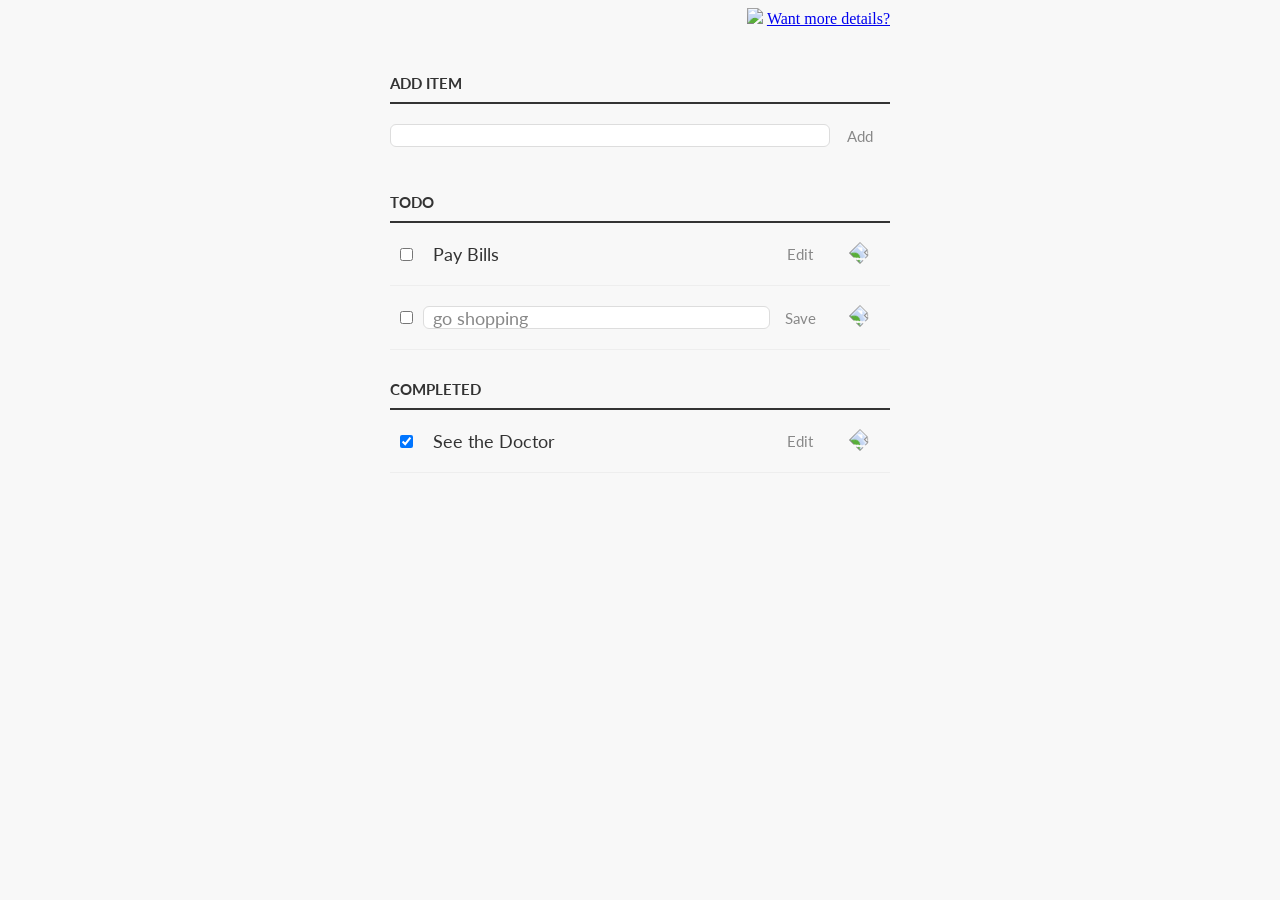
==== index.html @ 11dc644f "refactor: p.2.5 HTML Line-Wrapping: split long line of code" ====
<!DOCTYPE html>
<html>
  <HEAD>
    <title>Todo App</title>
    <link href="https://fonts.googleapis.com/css?family=Lato:300,400,700" 
          rel="stylesheet">
    <link rel="stylesheet" href="style.css" media="screen" 
          charset="utf-8">
  </HEAD>
  <body>
    <div class="aaa">
      <img src="./eisenhower-matrix.jpg">
      <a class="more_inf" 
         href="https://goal-life.com/page/method/matrix-eisenhower">
         Want more details?</a>
    </div>
    <div class="centered-main-page-element">
      <p id="topsectionforaddingelementtolist">
        <label for="new-task">Add Item</label>
        <div class="task-row-wrapper">
          <input id="new-task"class="task" type="text">
          <button>Add</button>
        </div>
      </p>
      <h3>Todo</h3>
      <ul id="incompletetasks">
        <li><input type="checkbox">
          <label class="task">Pay Bills</label>
          <input type="text">
          <button class="edit">Edit</button>
          <button class="delete"><img src="./remove.svg"></button>
        </li>
        <li class="editmode">
          <input type="checkbox">
          <label class="task">Go Shopping</label>
          <input type="text" value="go shopping" class="task">
          <button class="edit">Save</button>
          <button class="delete"><img src="./remove.svg"></button>
        </li>
      </ul>
      <h3>Completed</h3>
      <ul id="completed-tasks">
        <li>
          <input type="checkbox" checked>
          <label class="task">See the Doctor</label>
          <input type="text" class="task">
          <button class="edit">Edit</button>
          <button class="delete"><img src="./remove.svg"></button>
        </li>
      </ul>
    </div>
    <script src="app.js"></script>
  </body>
</html>
---- style.css ----
/* Basic Style */
body {
  background-color: #f8f8f8;
  color: #333;
  font-family: Lato, sans-serif;
}

.aaa {
  width: 500px;
  margin: 0 auto;
  display: block;
  text-align: right;
}

.aaa img {
  width: 100%;
}

.aaa .more_inf {
  font-family: fantasy, cursive;
}

@media (max-width:768px) {
  .aaa {
    text-align: center;
  }
}

.centered-main-page-element {
  display: block;
  width: 500px;
  margin: 0 auto 0;
}

.task {
  width: 56%;
  display: inline-block;
  flex-grow: 1
}

.task-row-wrapper {
  display: flex;
}

ul {
  margin:0;
  padding: 0px;
}

li, h3 {
  list-style:none;
}

input,button{
  outline:none;
}

button {
  background: none;
  border: 0px;
  color: #888;
  font-size: 15px;
  width: 60px;
  font-family: Lato, sans-serif;
  cursor: pointer;
}

button:hover {
  color: #3a3A3a;
}

/* Heading */
h3,
label[for="new-task"] {
  color: #333;
  font-weight: 700;
  font-size: 15px;
  border-bottom: 2px solid #333;
  padding: 30px 0 10px;
  margin: 0;
  text-transform: uppercase;
}

input[type="text"] {
  margin: 0;
  font-size: 18px;
  line-height: 18px;
  height: 21px;
  padding: 0 9px;
  border: 1px solid #dDd;
  background: #FFF;
  border-radius: 6px;
  font-family: Lato, sans-serif;
  color: #888;
}

input[type="text"]:focus {
  color: #333;
}

/* New Task */
label[for="new-task"] {
  display: block;
  margin: 0 0 20px;
}

input#new-task {
  width: 318px;
}

p > button:hover {
  color: #0FC57C;
}

/* Task list */
li {
  overflow: hidden;
  padding: 20px 0;
  border-bottom: 1px solid #eee;

  display: flex;
  justify-content: space-between;
  align-items: center;
}

li > * {
  vertical-align: middle;
}

li > input[type="checkbox"] {
  margin: 0 10px;
}

li > label {
  padding-left: 10px;
  box-sizing: border-box;
  font-size: 18px;
  width: 226px;
}

li >    input[type="text"] {
  width: 226px
}

li > button.delete:hover {
  color: #CF2323;
}

button.delete img {
  height: 2em;
  transform: rotateZ(45deg);
  transition: transform 200ms ease-in;
}

button.delete img:hover {
  transform: rotateZ(0);
}

/* Completed */
ul#completed-tasks label {
  text-decoration: line-through
  color: #888;
}

/* Edit Task */
ul li input[type="text"] {
  display:none
}

ul li.editmode input[type="text"] {
  display:inline-block;
  width:224px
}

ul li.editmode label {
  display:none;
}
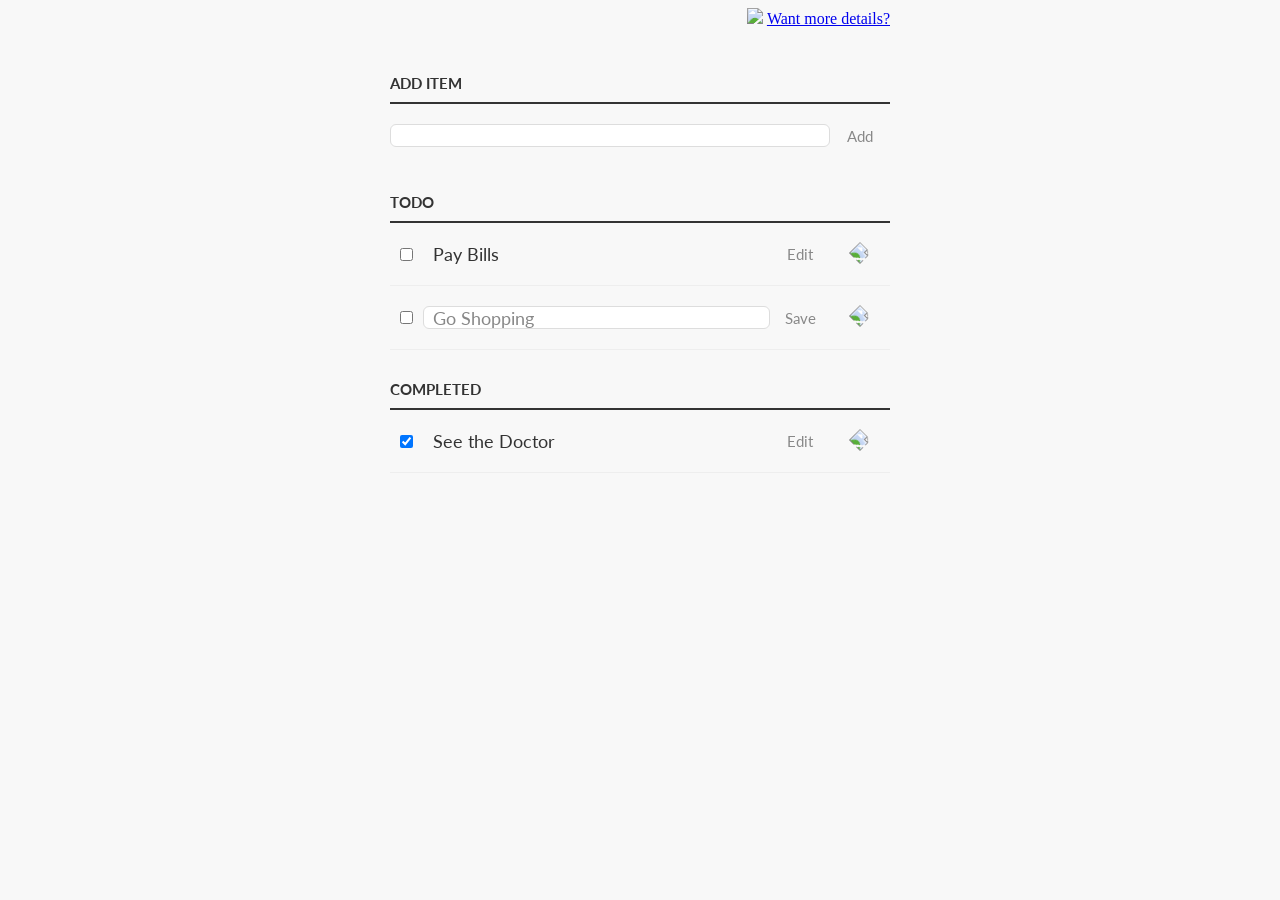
==== commit a505d25b: "refactor: p.1.1-advanced Semantics: changed app structure with semantic elements" ====
--- a/index.html
+++ b/index.html
@@ -7,48 +7,51 @@
     <link rel="stylesheet" href="style.css" media="screen" 
           charset="utf-8">
   </HEAD>
-  <body>
-    <div class="aaa">
-      <img src="./eisenhower-matrix.jpg">
-      <a class="more_inf" 
-         href="https://goal-life.com/page/method/matrix-eisenhower">
-         Want more details?</a>
-    </div>
-    <div class="centered-main-page-element">
-      <p id="topsectionforaddingelementtolist">
-        <label for="new-task">Add Item</label>
+  <body class="page">
+    <header class="matrix">
+      <img src="./eisenhower-matrix.jpg" class="picture">
+      <a class="more-inf" 
+         href="https://goal-life.com/page/method/matrix-eisenhower">Want more details?</a>
+    </header>
+    <main class="tasks-table">
+      <section id="add-task">
+        <label for="new-task" class="lbl lbl-new-task">Add Item</label>
         <div class="task-row-wrapper">
-          <input id="new-task"class="task" type="text">
-          <button>Add</button>
+          <input id="new-task" class="task input-text" type="text">
+          <button class="btn">Add</button>
         </div>
-      </p>
-      <h3>Todo</h3>
-      <ul id="incompletetasks">
-        <li><input type="checkbox">
-          <label class="task">Pay Bills</label>
-          <input type="text">
-          <button class="edit">Edit</button>
-          <button class="delete"><img src="./remove.svg"></button>
-        </li>
-        <li class="editmode">
-          <input type="checkbox">
-          <label class="task">Go Shopping</label>
-          <input type="text" value="go shopping" class="task">
-          <button class="edit">Save</button>
-          <button class="delete"><img src="./remove.svg"></button>
-        </li>
-      </ul>
-      <h3>Completed</h3>
-      <ul id="completed-tasks">
-        <li>
-          <input type="checkbox" checked>
-          <label class="task">See the Doctor</label>
-          <input type="text" class="task">
-          <button class="edit">Edit</button>
-          <button class="delete"><img src="./remove.svg"></button>
-        </li>
-      </ul>
-    </div>
+      </section>
+      <section>
+        <h3 class="section-header">Todo</h3>
+        <ul id="incomplete-tasks" class="controls">
+          <li class="list-item"><input type="checkbox" class="input-checkbox">
+            <label class="lbl task">Pay Bills</label>
+            <input type="text" class="input-text">
+            <button class="btn edit">Edit</button>
+            <button class="btn delete"><img src="./remove.svg" class="picture"></button>
+          </li>
+          <li class="edit-mode list-item">
+            <input type="checkbox" class="input-checkbox">
+            <label class="lbl task">Go Shopping</label>
+            <input type="text" value="Go Shopping" class="task input-text">
+            <button class="btn edit">Save</button>
+            <button class="btn delete"><img src="./remove.svg" class="picture"></button>
+          </li>
+        </ul>
+      </section>
+      <section>
+        <h3 class="section-header">Completed</h3>
+        <ul id="completed-tasks" class="controls">
+          <li class="list-item">
+            <input type="checkbox" class="input-checkbox" checked>
+            <label class="lbl task">See the Doctor</label>
+            <input type="text" class="task input-text">
+            <button class="btn edit">Edit</button>
+            <button class="btn delete"><img src="./remove.svg" class="picture"></button>
+          </li>
+        </ul>
+      </section>
+    </main>
     <script src="app.js"></script>
   </body>
 </html>
--- a/style.css
+++ b/style.css
@@ -1,32 +1,39 @@
 /* Basic Style */
-body {
+.page {
   background-color: #f8f8f8;
   color: #333;
   font-family: Lato, sans-serif;
 }
 
-.aaa {
+header,
+main,
+section {
+  margin: 0;
+  padding: 0;
+}
+
+.matrix {
   width: 500px;
   margin: 0 auto;
   display: block;
   text-align: right;
 }
 
-.aaa img {
+.matrix .picture {
   width: 100%;
 }
 
-.aaa .more_inf {
+.matrix .more-inf {
   font-family: fantasy, cursive;
 }
 
 @media (max-width:768px) {
-  .aaa {
+  .matrix {
     text-align: center;
   }
 }
 
-.centered-main-page-element {
+.tasks-table {
   display: block;
   width: 500px;
   margin: 0 auto 0;
@@ -35,27 +42,30 @@
 .task {
   width: 56%;
   display: inline-block;
-  flex-grow: 1
+  flex-grow: 1;
 }
 
 .task-row-wrapper {
   display: flex;
 }
 
-ul {
-  margin:0;
+.controls {
+  margin: 0;
   padding: 0px;
 }
 
-li, h3 {
-  list-style:none;
+.list-item,
+.section-header {
+  list-style: none;
 }
 
-input,button{
-  outline:none;
+.input-checkbox,
+.input-text,
+.btn{
+  outline: none;
 }
 
-button {
+.btn {
   background: none;
   border: 0px;
   color: #888;
@@ -65,13 +75,13 @@
   cursor: pointer;
 }
 
-button:hover {
+.btn:hover {
   color: #3a3A3a;
 }
 
 /* Heading */
-h3,
-label[for="new-task"] {
+.section-header,
+.lbl-new-task {
   color: #333;
   font-weight: 700;
   font-size: 15px;
@@ -81,39 +91,42 @@
   text-transform: uppercase;
 }
 
-input[type="text"] {
+.input-text {
   margin: 0;
   font-size: 18px;
   line-height: 18px;
   height: 21px;
   padding: 0 9px;
-  border: 1px solid #dDd;
-  background: #FFF;
+  border: 1px solid #ddd;
+  background: #fff;
   border-radius: 6px;
   font-family: Lato, sans-serif;
   color: #888;
 }
 
-input[type="text"]:focus {
+.input-text:focus {
   color: #333;
 }
 
 /* New Task */
-label[for="new-task"] {
+.lbl-new-task {
   display: block;
   margin: 0 0 20px;
 }
 
-input#new-task {
+#new-task {
   width: 318px;
 }
 
-p > button:hover {
-  color: #0FC57C;
+#add-task {
+  margin: 16px 0;
+}
+#add-task > .btn:hover {
+  color: #0fc57c;
 }
 
 /* Task list */
-li {
+.list-item {
   overflow: hidden;
   padding: 20px 0;
   border-bottom: 1px solid #eee;
@@ -123,55 +136,55 @@
   align-items: center;
 }
 
-li > * {
+.list-item > * {
   vertical-align: middle;
 }
 
-li > input[type="checkbox"] {
+.list-item > .input-checkbox {
   margin: 0 10px;
 }
 
-li > label {
+.list-item > .lbl {
   padding-left: 10px;
   box-sizing: border-box;
   font-size: 18px;
   width: 226px;
 }
 
-li >    input[type="text"] {
-  width: 226px
+.list-item >    .input-text {
+  width: 226px;
 }
 
-li > button.delete:hover {
-  color: #CF2323;
+.list-item > .btn.delete:hover {
+  color: #cf2323;
 }
 
-button.delete img {
+.btn.delete .picture {
   height: 2em;
   transform: rotateZ(45deg);
   transition: transform 200ms ease-in;
 }
 
-button.delete img:hover {
+.btn.delete .picture:hover {
   transform: rotateZ(0);
 }
 
 /* Completed */
-ul#completed-tasks label {
+.controls#completed-tasks .lbl {
   text-decoration: line-through
   color: #888;
 }
 
 /* Edit Task */
-ul li input[type="text"] {
-  display:none
+.controls .list-item .input-text {
+  display: none;
 }
 
-ul li.editmode input[type="text"] {
-  display:inline-block;
-  width:224px
+.controls .list-item.edit-mode .input-text {
+  display: inline-block;
+  width: 224px;
 }
 
-ul li.editmode label {
-  display:none;
+.controls .list-item.edit-mode .lbl {
+  display: none;
 }
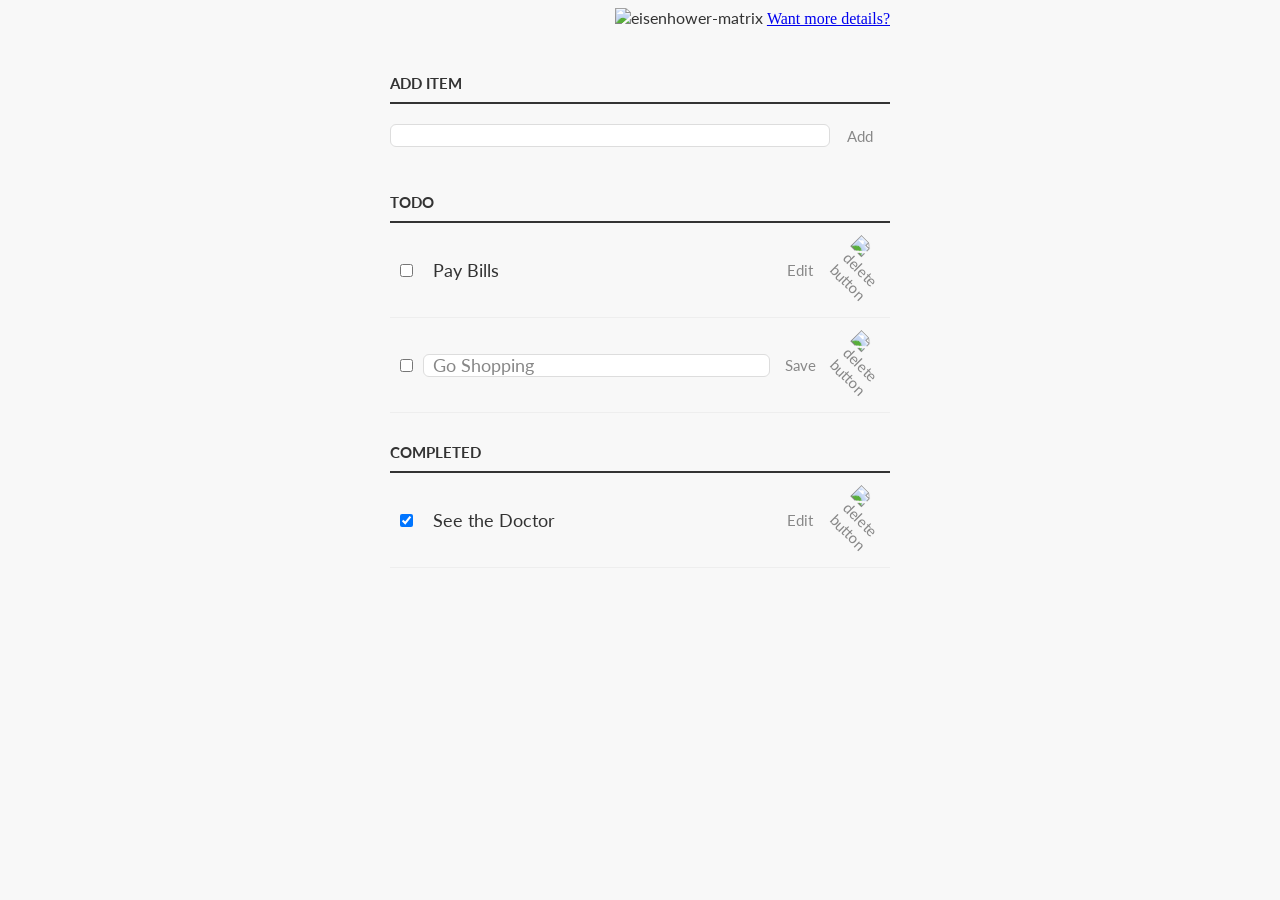
==== commit 54cca202: "fix: p.1.2-advanced: add missed alt for pictures" ====
--- a/index.html
+++ b/index.html
@@ -9,7 +9,7 @@
   </HEAD>
   <body class="page">
     <header class="matrix">
-      <img src="./eisenhower-matrix.jpg" class="picture">
+      <img src="./eisenhower-matrix.jpg" class="picture" alt="eisenhower-matrix">
       <a class="more-inf" 
          href="https://goal-life.com/page/method/matrix-eisenhower">Want more details?</a>
     </header>
@@ -28,14 +28,14 @@
             <label class="lbl task">Pay Bills</label>
             <input type="text" class="input-text">
             <button class="btn edit">Edit</button>
-            <button class="btn delete"><img src="./remove.svg" class="picture"></button>
+            <button class="btn delete"><img src="./remove.svg" class="picture" alt="delete button"></button>
           </li>
           <li class="edit-mode list-item">
             <input type="checkbox" class="input-checkbox">
             <label class="lbl task">Go Shopping</label>
             <input type="text" value="Go Shopping" class="task input-text">
             <button class="btn edit">Save</button>
-            <button class="btn delete"><img src="./remove.svg" class="picture"></button>
+            <button class="btn delete"><img src="./remove.svg" class="picture" alt="delete button"></button>
           </li>
         </ul>
       </section>
@@ -47,7 +47,7 @@
             <label class="lbl task">See the Doctor</label>
             <input type="text" class="task input-text">
             <button class="btn edit">Edit</button>
-            <button class="btn delete"><img src="./remove.svg" class="picture"></button>
+            <button class="btn delete"><img src="./remove.svg" class="picture" alt="delete button"></button>
           </li>
         </ul>
       </section>
--- a/style.css
+++ b/style.css
@@ -76,7 +76,7 @@
 }
 
 .btn:hover {
-  color: #3a3A3a;
+  color: #3a3a3a;
 }
 
 /* Heading */
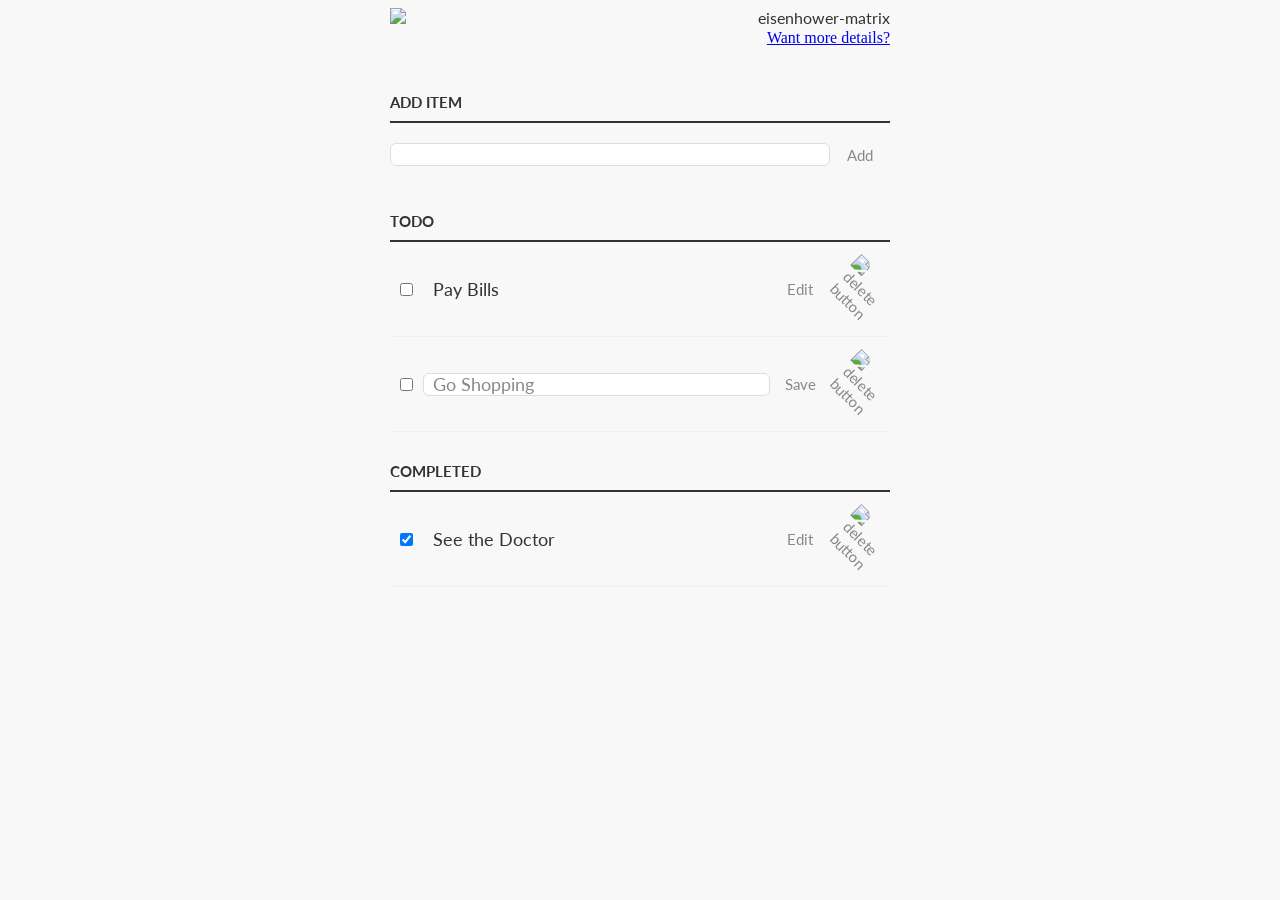
==== commit c6dd3ad7: "refactor: p.2.1-advanced BEM notation: renamed classes according BEM" ====
--- a/index.html
+++ b/index.html
@@ -9,8 +9,8 @@
   </HEAD>
   <body class="page">
     <header class="matrix">
-      <img src="./eisenhower-matrix.jpg" class="picture" alt="eisenhower-matrix">
-      <a class="more-inf" 
+      <img src="./eisenhower-matrix.jpg" class="matrix__picture matrix__picture_render" alt="eisenhower-matrix">
+      <a class="matrix__more-inf matrix__more-inf_font" 
          href="https://goal-life.com/page/method/matrix-eisenhower">Want more details?</a>
     </header>
     <main class="tasks-table">
--- a/style.css
+++ b/style.css
@@ -1,17 +1,14 @@
-/* Basic Style */
 .page {
   background-color: #f8f8f8;
   color: #333;
   font-family: Lato, sans-serif;
 }
-
 header,
 main,
 section {
   margin: 0;
   padding: 0;
 }
-
 .matrix {
   width: 500px;
   margin: 0 auto;
@@ -19,11 +16,12 @@
   text-align: right;
 }
 
-.matrix .picture {
+.matrix .matrix__picture_render {
+  display: block;
   width: 100%;
 }
 
-.matrix .more-inf {
+.matrix .matrix__more-inf_font {
   font-family: fantasy, cursive;
 }
 
@@ -32,13 +30,11 @@
     text-align: center;
   }
 }
-
 .tasks-table {
   display: block;
   width: 500px;
   margin: 0 auto 0;
 }
-
 .task {
   width: 56%;
   display: inline-block;
@@ -58,13 +54,11 @@
 .section-header {
   list-style: none;
 }
-
 .input-checkbox,
 .input-text,
 .btn{
   outline: none;
 }
-
 .btn {
   background: none;
   border: 0px;
@@ -74,11 +68,9 @@
   font-family: Lato, sans-serif;
   cursor: pointer;
 }
-
 .btn:hover {
   color: #3a3a3a;
 }
-
 /* Heading */
 .section-header,
 .lbl-new-task {
@@ -90,7 +82,6 @@
   margin: 0;
   text-transform: uppercase;
 }
-
 .input-text {
   margin: 0;
   font-size: 18px;
@@ -103,88 +94,71 @@
   font-family: Lato, sans-serif;
   color: #888;
 }
-
 .input-text:focus {
   color: #333;
 }
-
 /* New Task */
 .lbl-new-task {
   display: block;
   margin: 0 0 20px;
 }
-
 #new-task {
   width: 318px;
 }
-
 #add-task {
   margin: 16px 0;
 }
 #add-task > .btn:hover {
   color: #0fc57c;
 }
-
 /* Task list */
 .list-item {
   overflow: hidden;
   padding: 20px 0;
   border-bottom: 1px solid #eee;
-
   display: flex;
   justify-content: space-between;
   align-items: center;
 }
-
 .list-item > * {
   vertical-align: middle;
 }
-
 .list-item > .input-checkbox {
   margin: 0 10px;
 }
-
 .list-item > .lbl {
   padding-left: 10px;
   box-sizing: border-box;
   font-size: 18px;
   width: 226px;
 }
-
 .list-item >    .input-text {
   width: 226px;
 }
-
 .list-item > .btn.delete:hover {
   color: #cf2323;
 }
-
 .btn.delete .picture {
   height: 2em;
   transform: rotateZ(45deg);
   transition: transform 200ms ease-in;
 }
-
 .btn.delete .picture:hover {
   transform: rotateZ(0);
 }
-
 /* Completed */
 .controls#completed-tasks .lbl {
   text-decoration: line-through
   color: #888;
 }
-
 /* Edit Task */
 .controls .list-item .input-text {
   display: none;
 }
-
 .controls .list-item.edit-mode .input-text {
   display: inline-block;
   width: 224px;
 }
-
 .controls .list-item.edit-mode .lbl {
   display: none;
 }
